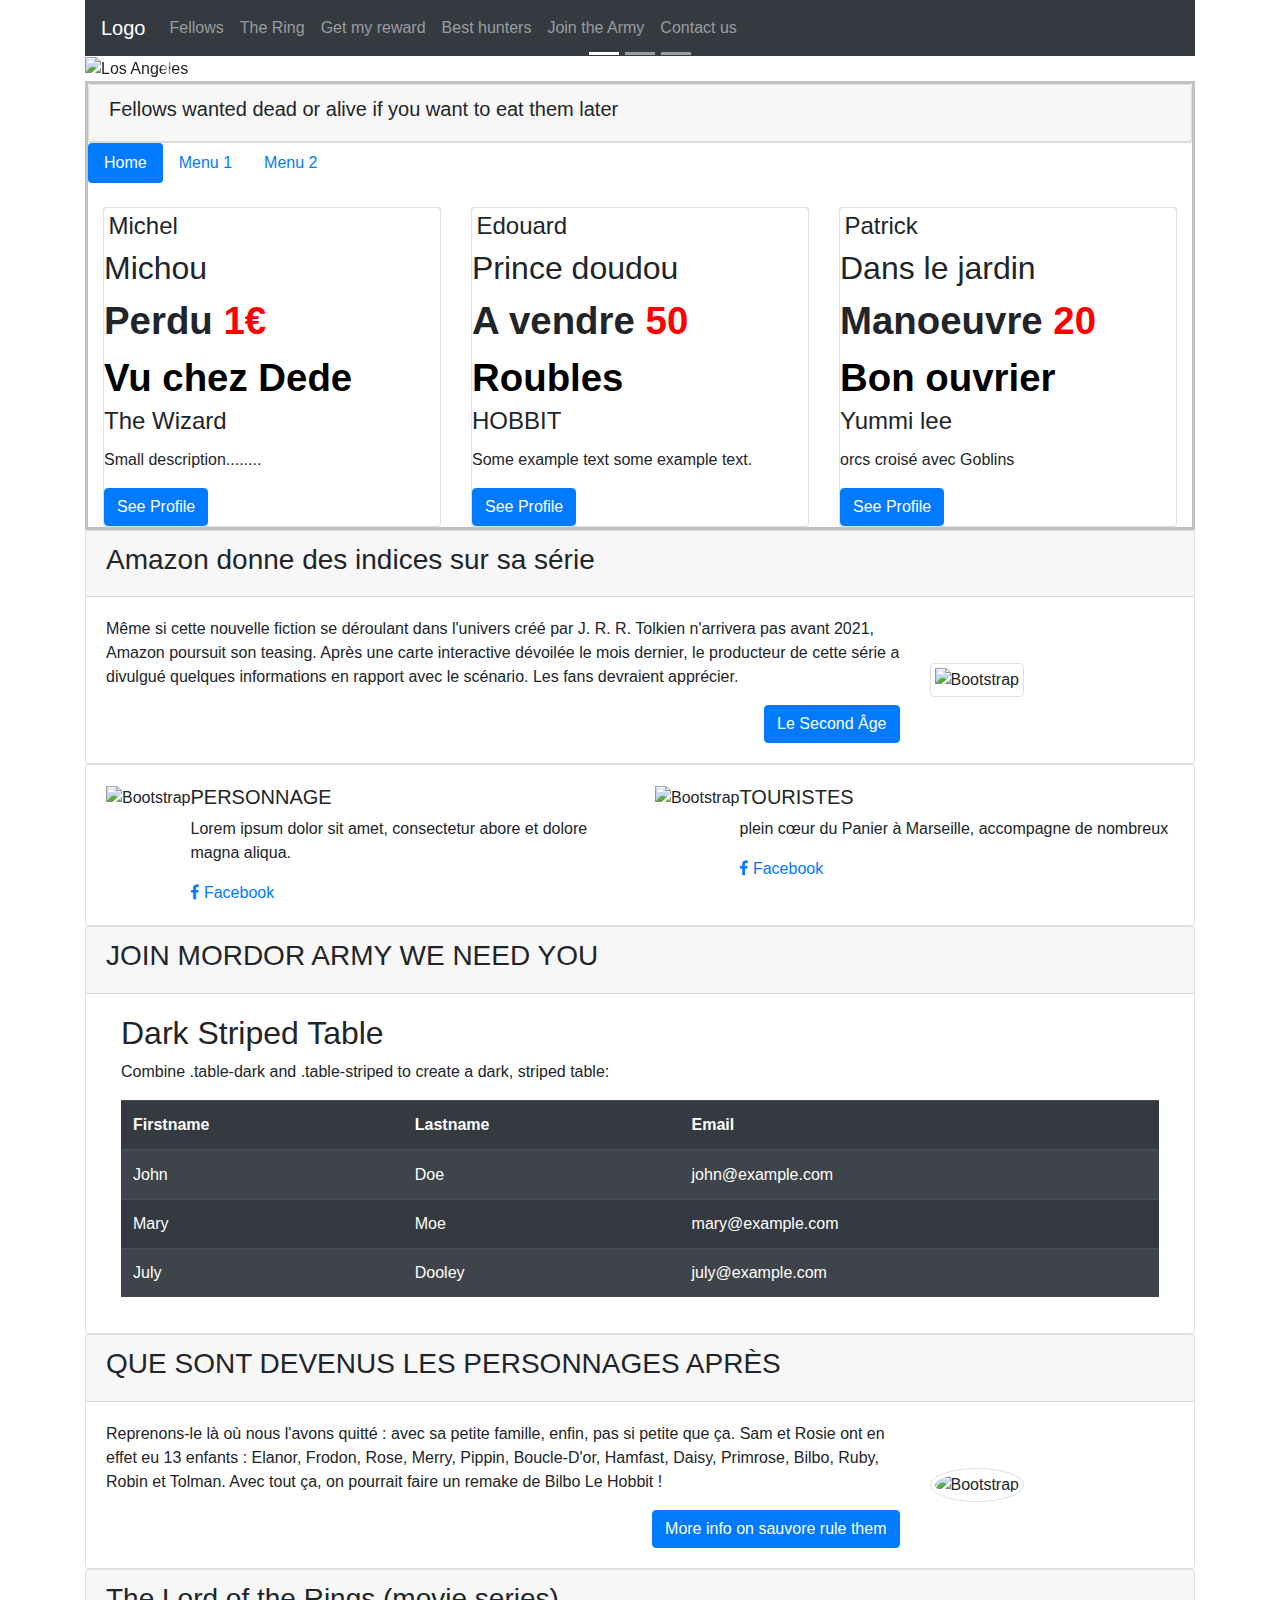
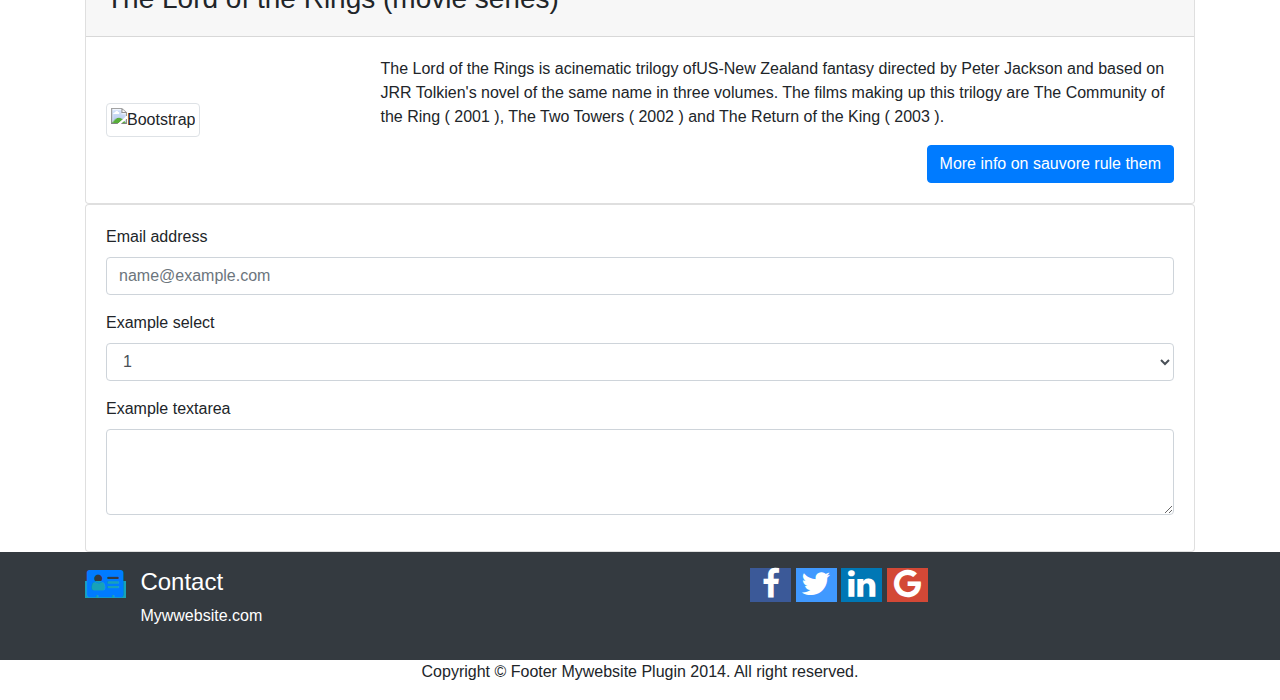
==== index.html @ 4aae3c0c "Create index.html" ====
<!DOCTYPE html>
<html lang="fr">

<head>
    <title>Find the precious .com</title>
    <meta charset="utf-8">
    <meta name="viewport" content="width=device-width, initial-scale=1">
    <link rel="stylesheet" href="https://maxcdn.bootstrapcdn.com/bootstrap/4.3.1/css/bootstrap.min.css">
    <script src="https://ajax.googleapis.com/ajax/libs/jquery/3.3.1/jquery.min.js"></script>
    <script src="https://cdnjs.cloudflare.com/ajax/libs/popper.js/1.14.7/umd/popper.min.js"></script>
    <script src="https://maxcdn.bootstrapcdn.com/bootstrap/4.3.1/js/bootstrap.min.js"></script>
    <link href="//maxcdn.bootstrapcdn.com/font-awesome/4.7.0/css/font-awesome.min.css" rel="stylesheet">
    <link rel="stylesheet" href="styles.css" type="text/css">


</head>

<body>
    <div class="container">
        <nav class="navbar navbar-expand-sm bg-dark navbar-dark">
            <!-- Brand/logo -->
            <a class="navbar-brand" href="#">Logo</a>

            <!-- Links -->
            <ul class="navbar-nav">
                <li class="nav-item">
                    <a class="nav-link" href="#">Fellows</a>
                </li>
                <li class="nav-item">
                    <a class="nav-link" href="#">The Ring</a>
                </li>
                <li class="nav-item">
                    <a class="nav-link" href="#">Get my reward</a>
                </li>
                <li class="nav-item">
                    <a class="nav-link" href="#">Best hunters</a>
                </li>

                <li class="nav-item">
                    <a class="nav-link" href="#">Join the Army</a>
                </li>

                <li class="nav-item">
                    <a class="nav-link" href="#">Contact us</a>
                </li>
            </ul>
        </nav>



        <div class="panel panel-default">
            <div id="demo" class="carousel slide" data-ride="carousel">
                <ul class="carousel-indicators">
                    <li data-target="#demo" data-slide-to="0" class="active"></li>
                    <li data-target="#demo" data-slide-to="1"></li>
                    <li data-target="#demo" data-slide-to="2"></li>
                </ul>
                <div class="carousel-inner">
                    <div class="carousel-item active">
                        <img src="https://www.noblecollection.fr/images/categories/bandeau-categorie-seigneur-des-anneaux.jpg"
                            alt="Los Angeles" width="900" height="300">
                        <div class="carousel-caption">
                            <h3>DANGEROUS FELLOWSHIP</h3>
                            <p>Orcs, Goblins</p>
                        </div>
                    </div>
                    <div class="carousel-item">
                        <img src="https://www.noblecollection.fr/images/categories/categorie-bilbo-hobbit.jpg"
                            alt="Chicago" width="900" height="300">
                        <div class="carousel-caption">
                            <h3>Destroy the ring</h3>
                            <p>Protect your master SAURON</p>
                        </div>
                    </div>
                    <div class="carousel-item">
                        <img src="https://www.noblecollection.fr/images/categories/categorie-outlander.jpg"
                            alt="New York" width="900" height="300">
                        <div class="carousel-caption">
                            <h3>Fellows captured</h3>
                            <p>How to get my reward</p>
                        </div>
                    </div>
                </div>
                <a class="carousel-control-prev" href="#demo" data-slide="prev">
                    <span class="carousel-control-prev-icon"></span>
                </a>
                <a class="carousel-control-next" href="#demo" data-slide="next">
                    <span class="carousel-control-next-icon"></span>
                </a>
            </div>
        </div>








        <div class="panel panel-default" style="border: 3px silver solid;">
            <div class="card">
                <div class="card-header">
                    <div class="panel-heading">
                        <h5 class="panel-title">Fellows wanted dead or alive if you want to eat them later</h5>

                    </div>
                </div>
            </div>


            <div class="panel-body">



                <!-- Nav pills -->
                <ul class="nav nav-pills" role="tablist">
                    <li class="nav-item">
                        <a class="nav-link active" data-toggle="pill" href="#home">Home</a>
                    </li>
                    <li class="nav-item">
                        <a class="nav-link" data-toggle="pill" href="#menu1">Menu 1</a>
                    </li>
                    <li class="nav-item">
                        <a class="nav-link" data-toggle="pill" href="#menu2">Menu 2</a>
                    </li>
                </ul>





                <!-- Tab panes -->
                <div class="tab-content">
                    <div id="home" class="container tab-pane active"><br>




                        <div class="row">
                            <div class="col-sm-4 col-md-4">
                                <div class="card">
                                    <div class="thumbnail">
                                        <div class="image">
                                            <div class="vitre">
                                                <img style="width:100%"
                                                    src="http://idata.over-blog.com/5/06/47/52/archives/2007/08/1186150725_pirates-des-caraibes-2-gf.jpg"
                                                    alt="" />
                                                <span style="font-size: x-large;"> Michel</span>
                                                <div class="texte" style="font-size: xx-large;"> Michou</div>
                                                <div class="arrondi" style="width:100%">

                                                    <div style="font-size: 3vw;"> <b>Perdu </b><b
                                                            style="color:#FF0000;">1€<br /></b><b
                                                            style="color:#000000;">Vu
                                                            chez Dede</b></div>

                                                </div>
                                            </div>
                                        </div>
                                    </div>
                                    <div>
                                        <h4 class="card-title">The Wizard</h4>
                                        <p class="card-text">Small description........</p>
                                        <a href="#" class="btn btn-primary">See Profile</a>
                                    </div>
                                </div>
                            </div>




                            <div class="col-sm-4 col-md-4">
                                <div class="card">
                                    <div class="thumbnail">
                                        <div class="image">
                                            <div class="vitre">
                                                <img style="width:100%"
                                                    src="http://idata.over-blog.com/5/06/47/52/archives/2007/08/1186150765_02.jpg"
                                                    alt="" />

                                                <span style="font-size: x-large;"> Edouard</span>
                                                <div class="texte" style="font-size: xx-large;"> Prince doudou</div>
                                                <div class="arrondi" style="width:100%">

                                                    <div style="font-size:3vw;"><b>A vendre </b><b
                                                            style="color:#FF0000;">50 <br /></b><b
                                                            style="color:#000000;">Roubles
                                                        </b></div>


                                                </div>
                                            </div>
                                        </div>
                                    </div>
                                    <div>
                                        <h4 class="card-title">HOBBIT</h4>
                                        <p class="card-text">Some example text some example text.</p>
                                        <a href="#" class="btn btn-primary">See Profile</a>
                                    </div>
                                </div>
                            </div>





















                            <div class="col-sm-4 col-md-4">
                                <div class="card">
                                    <div class="thumbnail">
                                        <div class="image">
                                            <div class="vitre">
                                                <img style="width:100%"
                                                    src="http://idata.over-blog.com/5/06/47/52/archives/2007/08/1186150802_afficheleseigneurdesannax7.jpg"
                                                    alt="" />

                                                <span style="font-size: x-large;"> Patrick</span>
                                                <div class="texte" style="font-size: xx-large;"> Dans le jardin</div>


                                                <div class="arrondi" style="width:100%">
                                                    <div style="font-size:3vw;"> <b>Manoeuvre </b><b
                                                            style="color:#FF0000;">20 <br /></b><b
                                                            style="color:#000000;">Bon
                                                            ouvrier</b></div>


                                                </div>
                                            </div>
                                        </div>
                                    </div>
                                    <div>
                                        <h4 class="card-title">Yummi lee</h4>
                                        <p class="card-text">orcs croisé avec Goblins</p>
                                        <a href="#" class="btn btn-primary">See Profile</a>
                                    </div>
                                </div>
                            </div>






                        </div>


                    </div>



                    <div id="menu1" class="container tab-pane fade"><br>
                        <h3>Menu 1</h3>
                        <p>Ut enim ad minim veniam, quis nostrud exercitation ullamco laboris nisi ut aliquip ex ea
                            commodo
                            consequat.</p>
                    </div>
                    <div id="menu2" class="container tab-pane fade"><br>
                        <h3>Menu 2</h3>
                        <p>Sed ut perspiciatis unde omnis iste natus error sit voluptatem accusantium doloremque
                            laudantium,
                            totam rem aperiam.</p>
                    </div>
                </div>
            </div>
        </div>




        <div class="panel panel-default">
            <div class="card">
                <div class="card-header">
                    <h3>Amazon donne des indices sur sa série
                    </h3>

                </div>
                <div class="card-body">
                    <div class="row align-items-center">

                        <div class="col-lg-9">
                            <div>

                                <p>Même si cette nouvelle fiction se déroulant dans l'univers créé par J. R. R. Tolkien
                                    n'arrivera pas avant 2021, Amazon poursuit son teasing.

                                    Après une carte interactive dévoilée le mois dernier, le producteur de cette série a
                                    divulgué quelques informations en rapport avec le scénario. Les fans devraient
                                    apprécier.

                                </p>
                            </div>

                            <div class="text-right">

                                <button type="button" class="btn btn-primary" data-toggle="modal" data-target="#modal1">
                                    Le Second Âge
                                </button>

                            </div>
                        </div>

                        <div class="col-lg-3">

                            <img src="https://upload.wikimedia.org/wikipedia/commons/thumb/7/7d/El_Se%C3%B1or_de_los_Anillos_lectura.jpg/250px-El_Se%C3%B1or_de_los_Anillos_lectura.jpg"
                                alt="Bootstrap" class="img-thumbnail">

                        </div>
                    </div>
                </div>
            </div>

        </div>





        <div class="panel panel-default">

            <div class="card">

                <div class="card-body">

                    <div class="row">

                        <div class="col-sm-6">

                            <div class="media">
                                <div class="media-left">
                                    <img src="https://upload.wikimedia.org/wikipedia/commons/thumb/8/86/Hobbiton.jpg/220px-Hobbiton.jpg"
                                        class="media-object" alt="Bootstrap" style="width:200px">
                                </div>
                                <div class="media-body">
                                    <h5 class="media-heading">PERSONNAGE</h5>
                                    <p>Lorem ipsum dolor sit amet, consectetur abore et dolore magna aliqua.</p>
                                    <a href="" class="facebook"><i class="fa fa-facebook"></i> <span
                                            class="share-meta">Facebook</span></a>
                                </div>
                            </div>
                        </div>
                        <div class="col-sm-6">

                            <div class="media">
                                <div class="media-left">
                                    <img src="https://upload.wikimedia.org/wikipedia/commons/thumb/b/be/Cavalier-rohan.jpg/220px-Cavalier-rohan.jpg"
                                        class="media-object" alt="Bootstrap" style="width:200px">
                                </div>
                                <div class="media-body">
                                    <h5 class="media-heading">TOURISTES</h5>
                                    <p> plein cœur du Panier à
                                        Marseille, accompagne de nombreux
                                    </p>
                                    <a href="" class="facebook"><i class="fa fa-facebook"></i> <span
                                            class="share-meta">Facebook</span></a>
                                </div>
                            </div>

                        </div>

                    </div>
                </div>

            </div>
        </div>







        <div class="panel panel-default">

            <div class="card w-100">
                <div class="card-header">
                    <h3>JOIN MORDOR ARMY WE NEED YOU
                    </h3>

                </div>
                <div class="card-body">


                    <div class="container">
                        <h2>Dark Striped Table</h2>
                        <p>Combine .table-dark and .table-striped to create a dark, striped table:</p>
                        <table class="table table-dark table-striped">
                            <thead>
                                <tr>
                                    <th>Firstname</th>
                                    <th>Lastname</th>
                                    <th>Email</th>
                                </tr>
                            </thead>
                            <tbody>
                                <tr>
                                    <td>John</td>
                                    <td>Doe</td>
                                    <td>john@example.com</td>
                                </tr>
                                <tr>
                                    <td>Mary</td>
                                    <td>Moe</td>
                                    <td>mary@example.com</td>
                                </tr>
                                <tr>
                                    <td>July</td>
                                    <td>Dooley</td>
                                    <td>july@example.com</td>
                                </tr>
                            </tbody>
                        </table>
                    </div>



                </div>
            </div>
        </div>














        <div class="panel panel-default">

            <div class="card">
                <div class="card-header">
                    <h3>QUE SONT DEVENUS LES PERSONNAGES APRÈS
                    </h3>

                </div>
                <div class="card-body">
                    <div class="row align-items-center">

                        <div class="col-lg-9">
                            <div>

                                <p>Reprenons-le là où nous l'avons quitté : avec sa petite famille, enfin, pas si petite
                                    que ça. Sam et Rosie ont en effet eu 13 enfants : Elanor, Frodon, Rose, Merry,
                                    Pippin, Boucle-D'or, Hamfast, Daisy, Primrose, Bilbo, Ruby, Robin et Tolman. Avec
                                    tout ça, on pourrait faire un remake de Bilbo Le Hobbit !
                                </p>
                            </div>

                            <div class="text-right">

                                <button type="button" class="btn btn-primary" data-toggle="modal" data-target="#modal1">
                                    More info on sauvore rule them
                                </button>

                            </div>
                        </div>

                        <div class="col-lg-3">

                            <img src="https://upload.wikimedia.org/wikipedia/commons/thumb/e/e0/Peter_Jackson01.jpg/220px-Peter_Jackson01.jpg"
                                alt="Bootstrap" class="img-thumbnail rounded-circle">

                        </div>
                    </div>
                </div>
            </div>

        </div>









        <div class="panel panel-default">

            <div class="card">
                <div class="card-header">
                    <h3>The Lord of the Rings (movie series)
                    </h3>

                </div>
                <div class="card-body">
                    <div class="row align-items-center">
                        <div class="col-lg-3">

                            <img src="https://upload.wikimedia.org/wikipedia/fr/thumb/f/fb/Le_Seigneur_des_Anneaux_logo.png/220px-Le_Seigneur_des_Anneaux_logo.png"
                                alt="Bootstrap" class="img-thumbnail">

                        </div>
                        <div class="col-lg-9">
                            <div>

                                <p>The Lord of the Rings is acinematic trilogy ofUS-New Zealand fantasy directed by
                                    Peter Jackson and based on JRR Tolkien's novel of the same name in three volumes.
                                    The films making up this trilogy are The Community of the Ring ( 2001 ), The Two
                                    Towers ( 2002 ) and The Return of the King ( 2003 ).
                                </p>
                            </div>

                            <div class="text-right">

                                <button type="button" class="btn btn-primary" data-toggle="modal" data-target="#modal1">
                                    More info on sauvore rule them
                                </button>

                            </div>
                        </div>
                    </div>
                </div>
            </div>

        </div>




        <div class="panel panel-default">
            <div class="card w-100">


                <div class="card-body">



                    <form>
                        <div class="form-group">
                            <label for="exampleFormControlInput1">Email address</label>
                            <input type="email" class="form-control" id="exampleFormControlInput1"
                                placeholder="name@example.com">
                        </div>
                        <div class="form-group">
                            <label for="exampleFormControlSelect1">Example select</label>
                            <select class="form-control" id="exampleFormControlSelect1">
                                <option>1</option>
                                <option>2</option>
                                <option>3</option>
                                <option>4</option>
                                <option>5</option>
                            </select>
                        </div>

                        <div class="form-group">
                            <label for="exampleFormControlTextarea1">Example textarea</label>
                            <textarea class="form-control" id="exampleFormControlTextarea1" rows="3"></textarea>
                        </div>
                    </form>


                </div>


            </div>
        </div>


    </div>





    <footer>
        <div class="container-fluid bg-dark py-3">
            <div class="container">
                <div class="row">
                    <div class="col-md-7">
                        <div class="row py-0">
                            <div class="col-sm-1 hidden-md-down">
                                <a class="bg-circle bg-info" href="#">
                                    <i class="fa fa-2x fa-fw fa-address-card" aria-hidden="true"></i>
                                </a>
                            </div>
                            <div class="col-sm-11 text-white">
                                <div>
                                    <h4> Contact</h4>
                                    <p> <span class="header-font">M</span>y<span class="header-font">w</span>website.com
                                    </p>
                                </div>
                            </div>
                        </div>
                    </div>
                    <div class="col-md-5">
                        <div class="d-inline-block">
                            <div class="bg-circle-outline d-inline-block" style="background-color:#3b5998">
                                <a href="https://www.facebook.com/"><i
                                        class="fa fa-2x fa-fw fa-facebook text-white"></i>
                                </a>
                            </div>
                            <div class="bg-circle-outline d-inline-block" style="background-color:#4099FF">
                                <a href="https://twitter.com/">
                                    <i class="fa fa-2x fa-fw fa-twitter text-white"></i></a>
                            </div>

                            <div class="bg-circle-outline d-inline-block" style="background-color:#0077B5">
                                <a href="https://www.linkedin.com/company/">
                                    <i class="fa fa-2x fa-fw fa-linkedin text-white"></i></a>
                            </div>
                            <div class="bg-circle-outline d-inline-block" style="background-color:#d34836">
                                <a href="https://www.google.com/">
                                    <i class="fa fa-2x fa-fw fa-google text-white"></i></a>
                            </div>
                        </div>
                    </div>
                </div>
            </div>
        </div>
    </footer>


    <p class="text-center"> Copyright © Footer Mywebsite Plugin 2014. All right reserved. </p>













    <script src="https://code.jquery.com/jquery-1.12.4.min.js"
        integrity="sha384-nvAa0+6Qg9clwYCGGPpDQLVpLNn0fRaROjHqs13t4Ggj3Ez50XnGQqc/r8MhnRDZ"
        crossorigin="anonymous"></script>
    <!-- Include all compiled plugins (below), or include individual files as needed -->
    <script src="https://stackpath.bootstrapcdn.com/bootstrap/3.4.1/js/bootstrap.min.js"
        integrity="sha384-aJ21OjlMXNL5UyIl/XNwTMqvzeRMZH2w8c5cRVpzpU8Y5bApTppSuUkhZXN0VxHd"
        crossorigin="anonymous"></script>



</body>

</html>
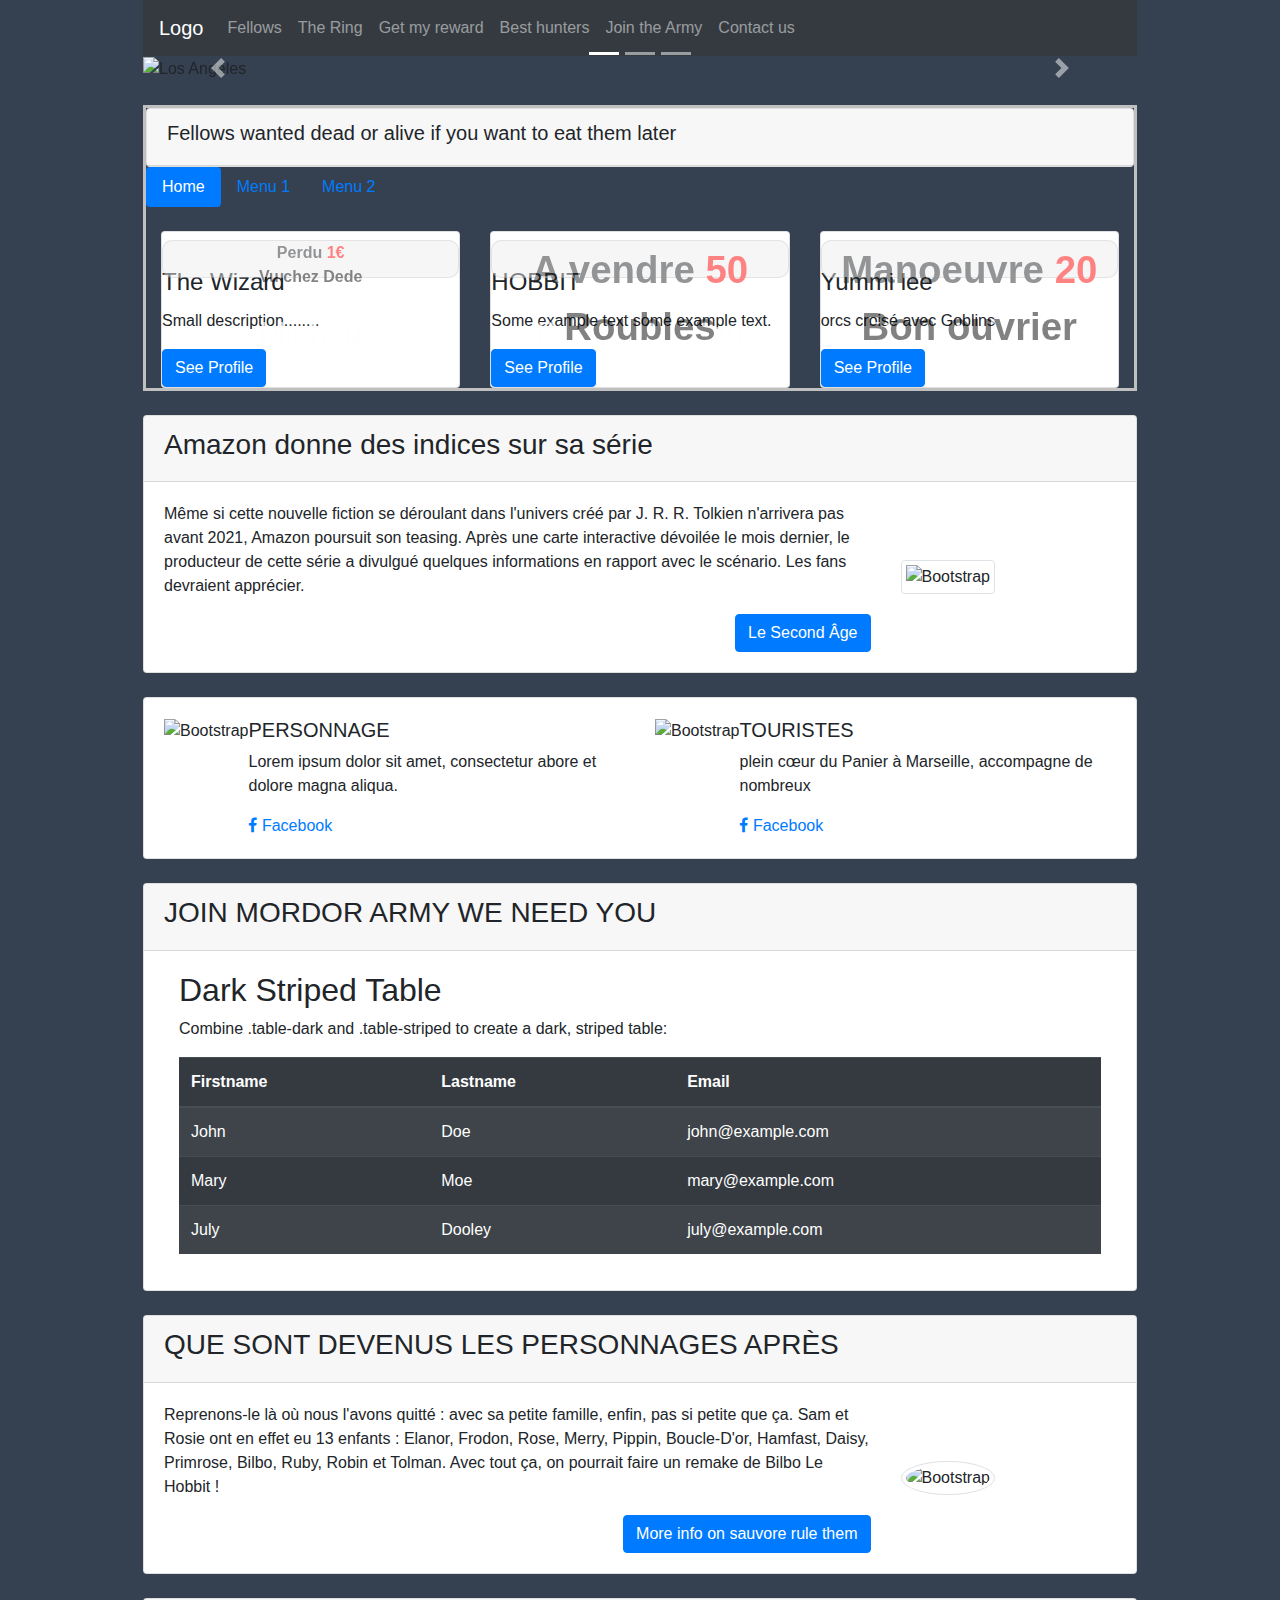
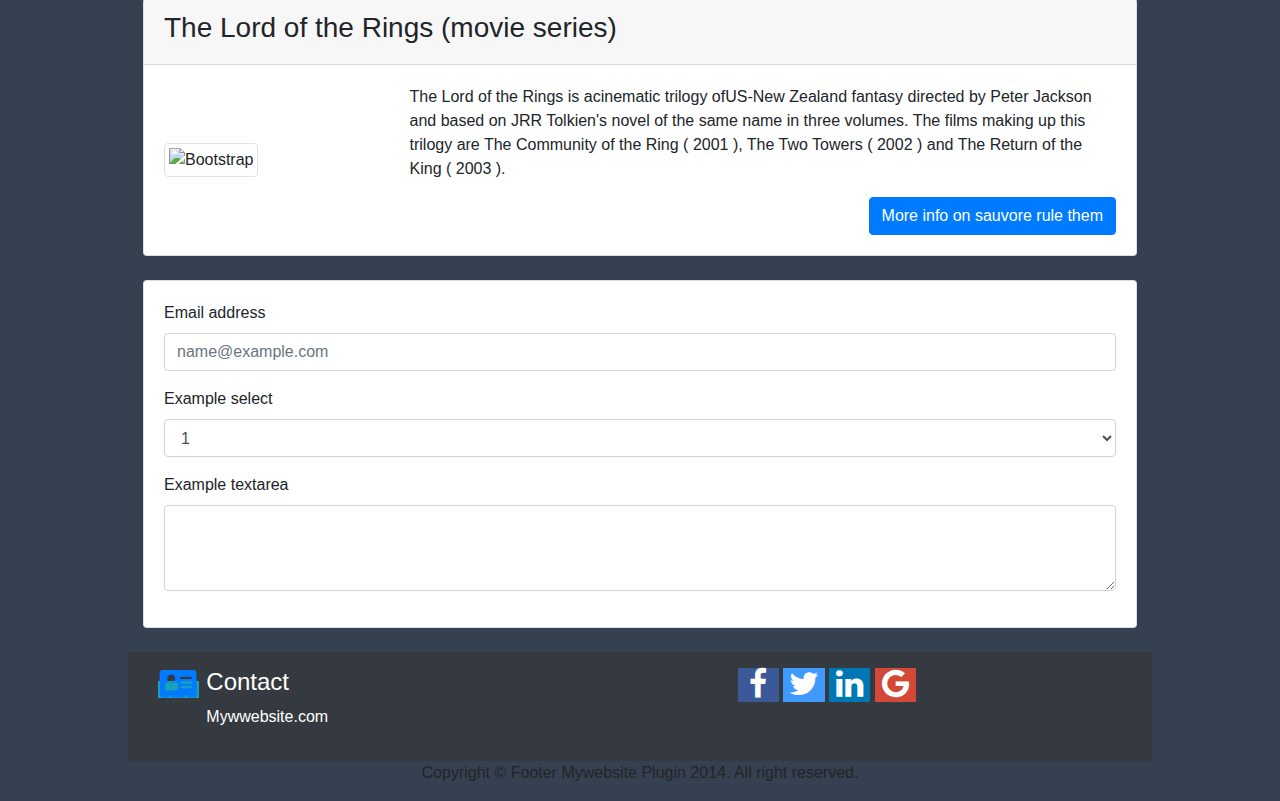
==== commit 3f8df0af: "Update index.html" ====
--- a/index.html
+++ b/index.html
@@ -149,7 +149,7 @@
                                                 <div class="texte" style="font-size: xx-large;"> Michou</div>
                                                 <div class="arrondi" style="width:100%">
 
-                                                    <div style="font-size: 3vw;"> <b>Perdu </b><b
+                                                    <div > <b>Perdu </b><b
                                                             style="color:#FF0000;">1€<br /></b><b
                                                             style="color:#000000;">Vu
                                                             chez Dede</b></div>
--- a/styles.css
+++ b/styles.css
@@ -0,0 +1,87 @@
+body {
+    background-color: rgb(53, 65, 80);
+     width: 80%;
+     margin-left: auto;
+  margin-right: auto;
+}
+.panel {
+    margin-bottom: 1.5rem;
+}
+        .image {
+     
+            z-index: 1;
+        }
+
+        .image .vitre {
+            opacity: 0.7;
+        }
+
+        .image:hover .vitre {
+            opacity: 1;
+        }
+
+        .image span {
+            visibility: hidden;
+        }
+
+        .image img:hover+span {
+            visibility: visible;
+            color: rgb(255, 253, 253);
+            position: absolute;
+            top: 60%;
+            width: 100%;
+            height: 400px;
+            z-index: 2;
+            font-size: 180%;
+            text-align: center;
+        }
+
+        .image p {
+            visibility: visible;
+            color: rgb(255, 253, 253);
+            position: absolute;
+            font-size: 5 vw;
+        }
+
+        .image img:hover+p {
+            visibility: hidden;
+        }
+
+        .texte {
+            color: rgb(255, 253, 253);
+            position: absolute;
+            top: 50%;
+            width: 100%;
+            z-index: 2;
+          
+            text-align: center;
+        }
+        h1 {
+            font-size: 15w;
+         }
+
+
+        .image:hover .texte {
+            display: none;
+        }
+
+
+        .arrondi {
+            position: absolute;
+            top: 5%;
+            width: 80%;
+            height: 25%;
+            vertical-align: middle;
+            text-align: center;
+            background: #eeeeee;
+            border: 1px solid #a39e9e80;
+            -webkit-border-radius: 10px;
+            z-index: 4;
+            font-size: 2 vw;
+            opacity: 0.7;
+        }
+
+        .image:hover .arrondi {
+            display: none;
+        }
+
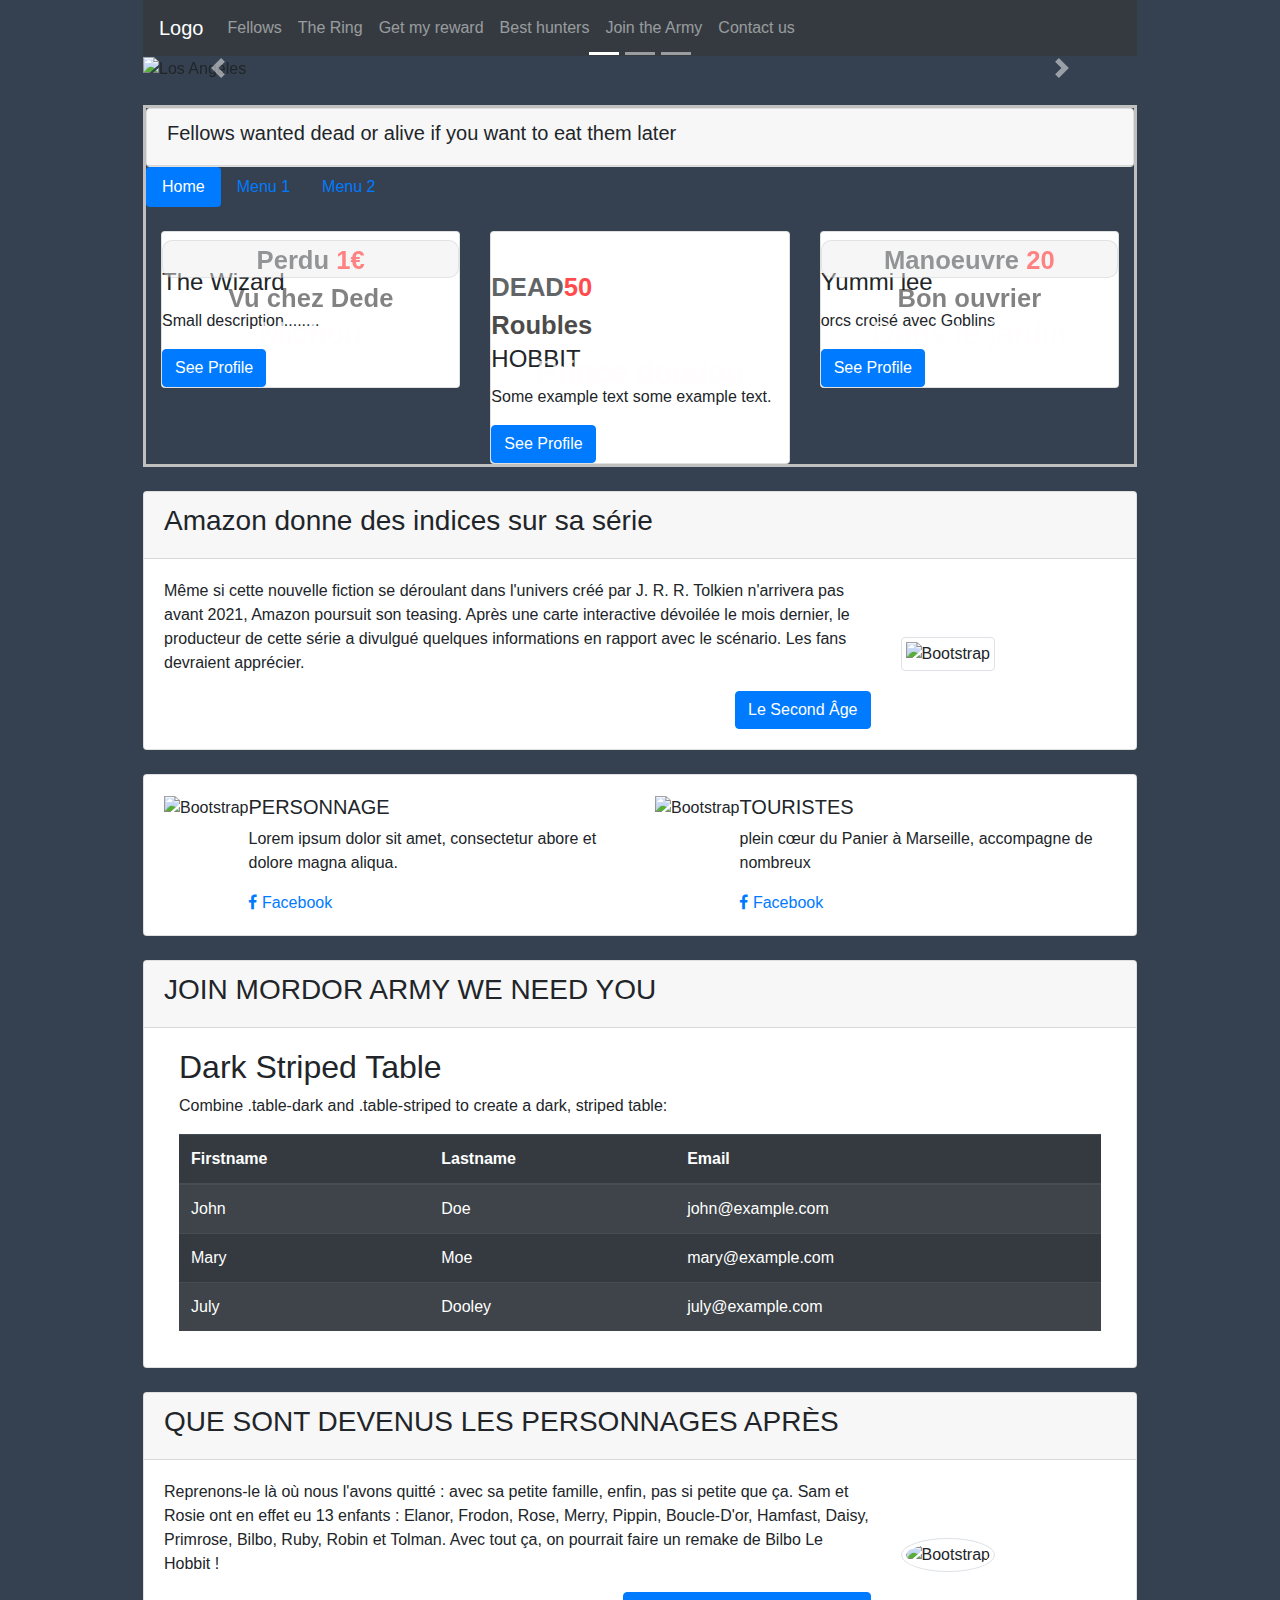
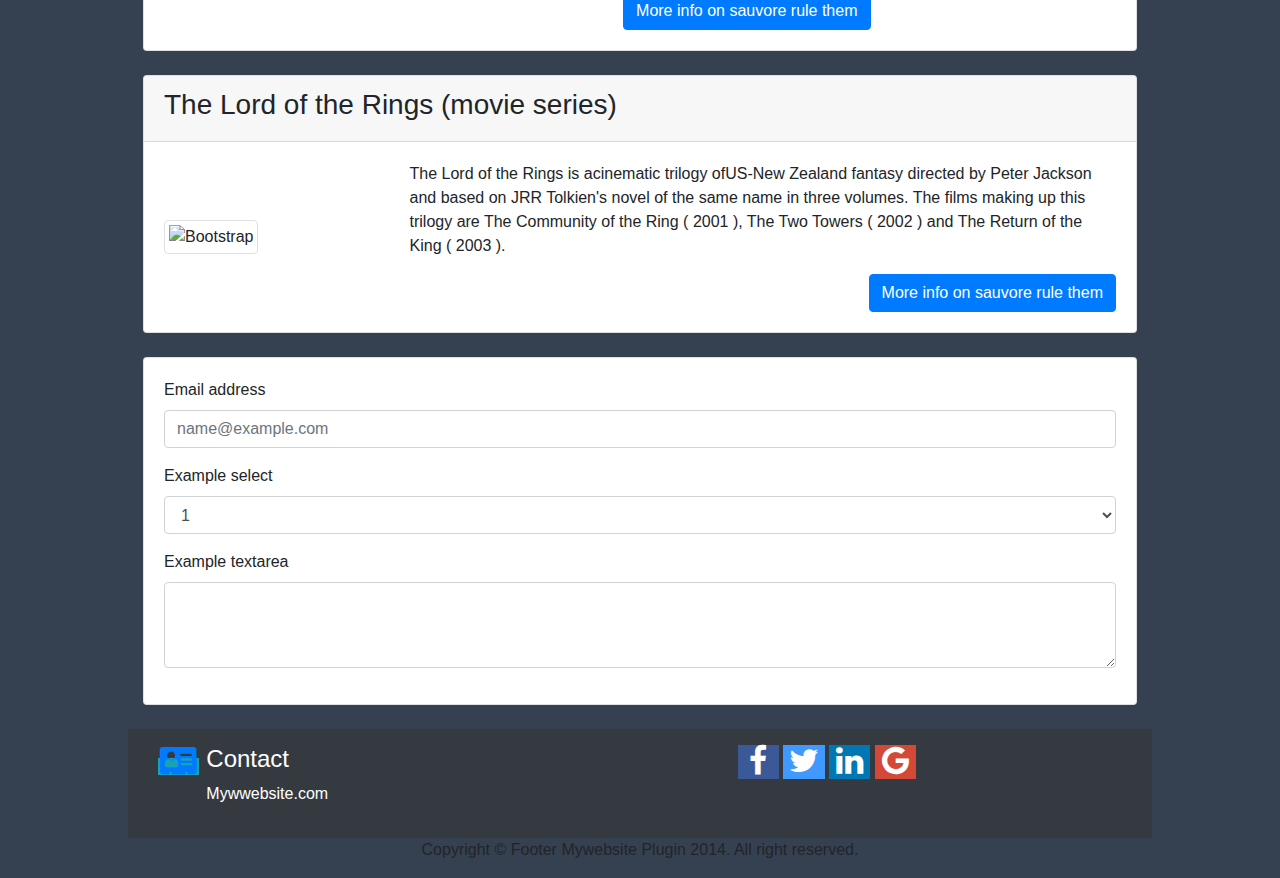
==== commit 487753f4: "Update index.html" ====
--- a/index.html
+++ b/index.html
@@ -149,7 +149,7 @@
                                                 <div class="texte" style="font-size: xx-large;"> Michou</div>
                                                 <div class="arrondi" style="width:100%">
 
-                                                    <div > <b>Perdu </b><b
+                                                    <div  style="font-size:2vw;"> <b>Perdu </b><b
                                                             style="color:#FF0000;">1€<br /></b><b
                                                             style="color:#000000;">Vu
                                                             chez Dede</b></div>
@@ -180,9 +180,9 @@
 
                                                 <span style="font-size: x-large;"> Edouard</span>
                                                 <div class="texte" style="font-size: xx-large;"> Prince doudou</div>
-                                                <div class="arrondi" style="width:100%">
-
-                                                    <div style="font-size:3vw;"><b>A vendre </b><b
+                                                <div  style="width:100%">
+
+                                                    <div style="font-size:2vw;"><b>DEAD</b><b
                                                             style="color:#FF0000;">50 <br /></b><b
                                                             style="color:#000000;">Roubles
                                                         </b></div>
@@ -234,7 +234,7 @@
 
 
                                                 <div class="arrondi" style="width:100%">
-                                                    <div style="font-size:3vw;"> <b>Manoeuvre </b><b
+                                                    <div style="font-size:2vw;"> <b>Manoeuvre </b><b
                                                             style="color:#FF0000;">20 <br /></b><b
                                                             style="color:#000000;">Bon
                                                             ouvrier</b></div>
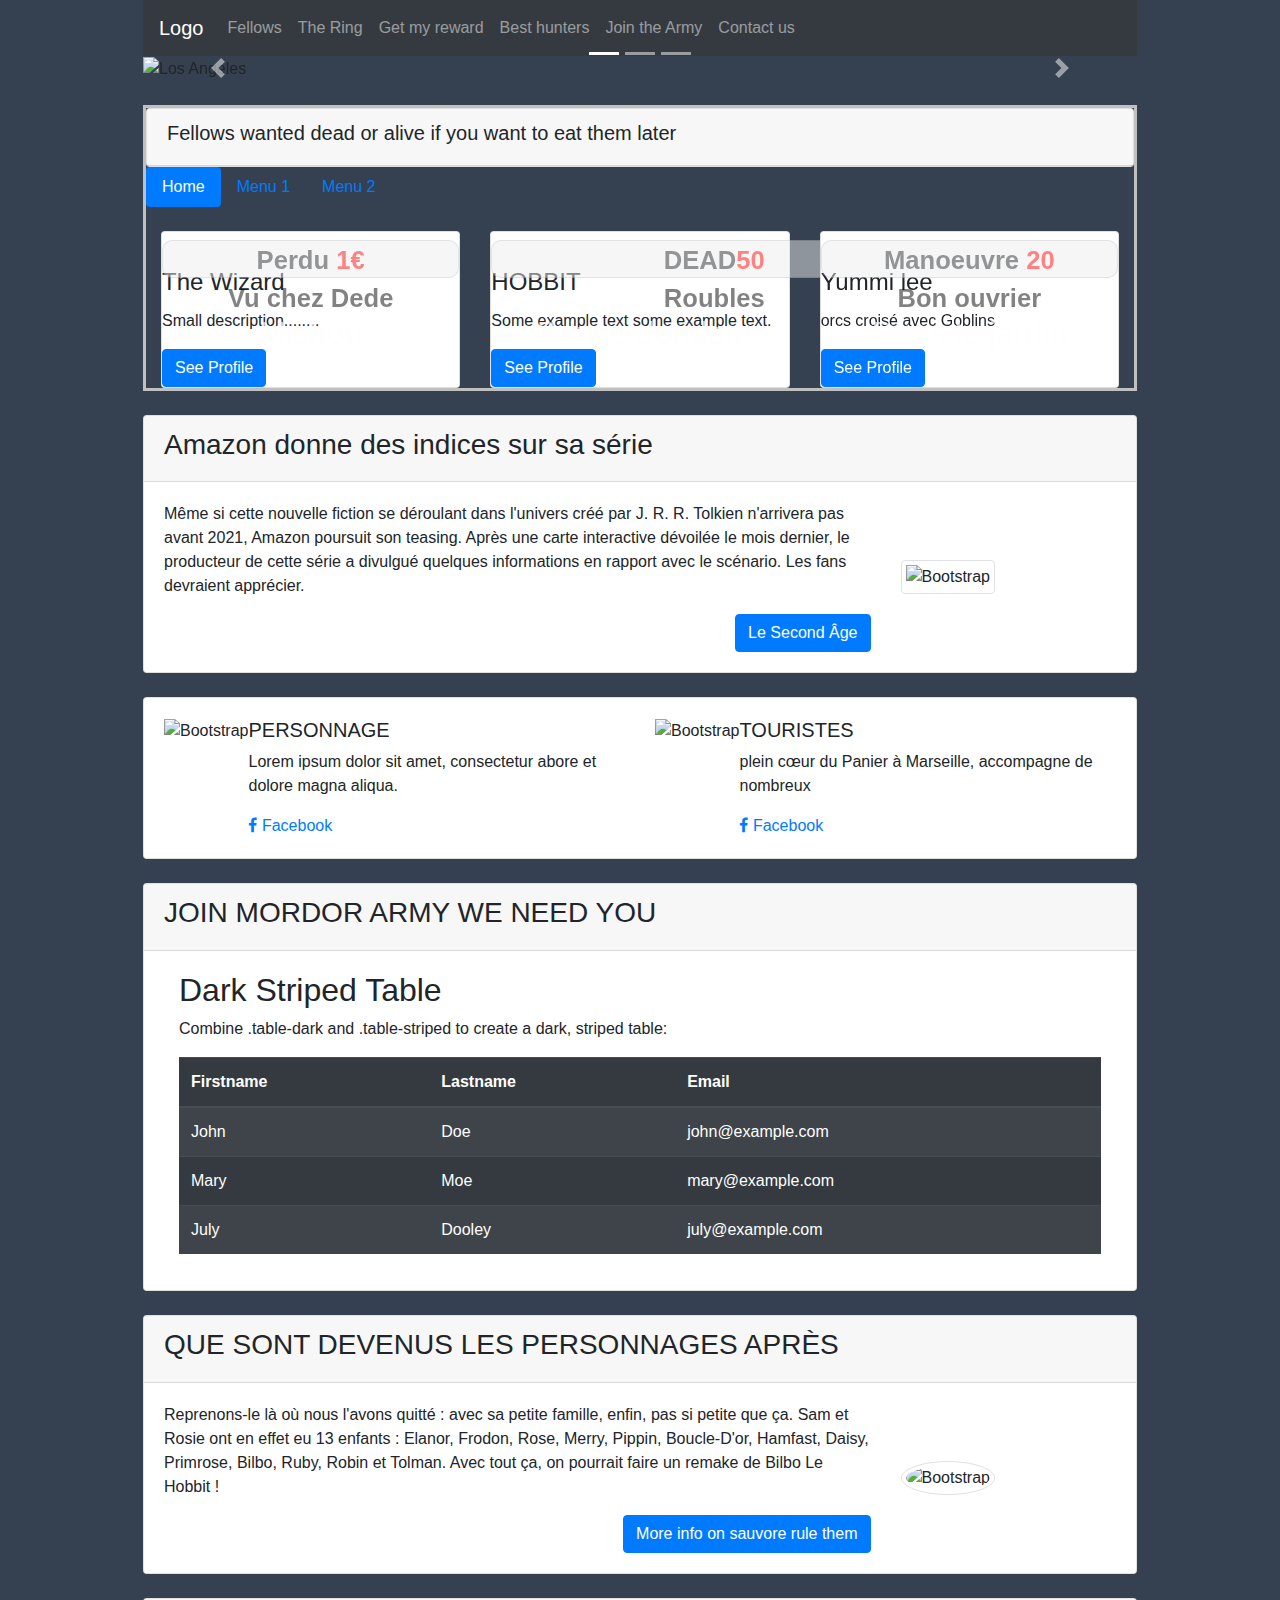
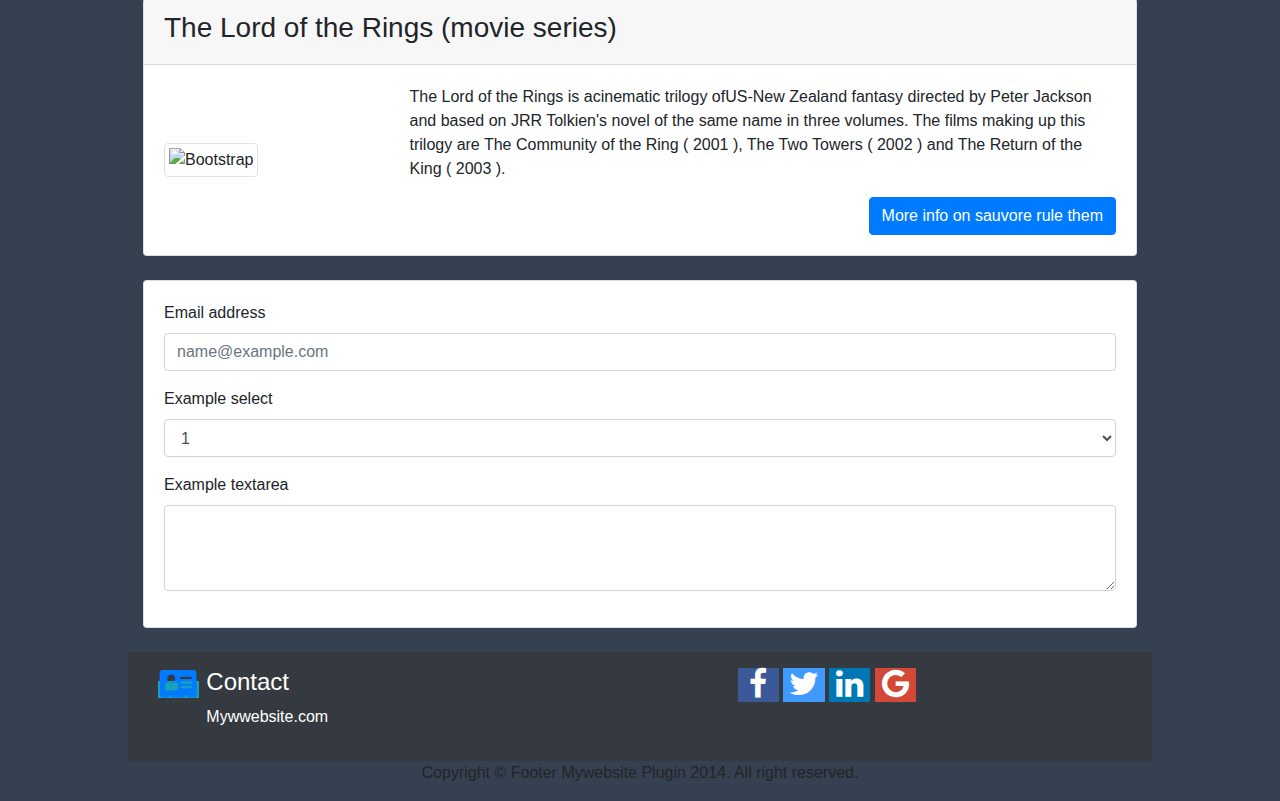
==== commit c89e8e97: "Update index.html" ====
--- a/index.html
+++ b/index.html
@@ -180,7 +180,7 @@
 
                                                 <span style="font-size: x-large;"> Edouard</span>
                                                 <div class="texte" style="font-size: xx-large;"> Prince doudou</div>
-                                                <div  style="width:100%">
+                                                <div   class="arrondi" style="width:150%">
 
                                                     <div style="font-size:2vw;"><b>DEAD</b><b
                                                             style="color:#FF0000;">50 <br /></b><b
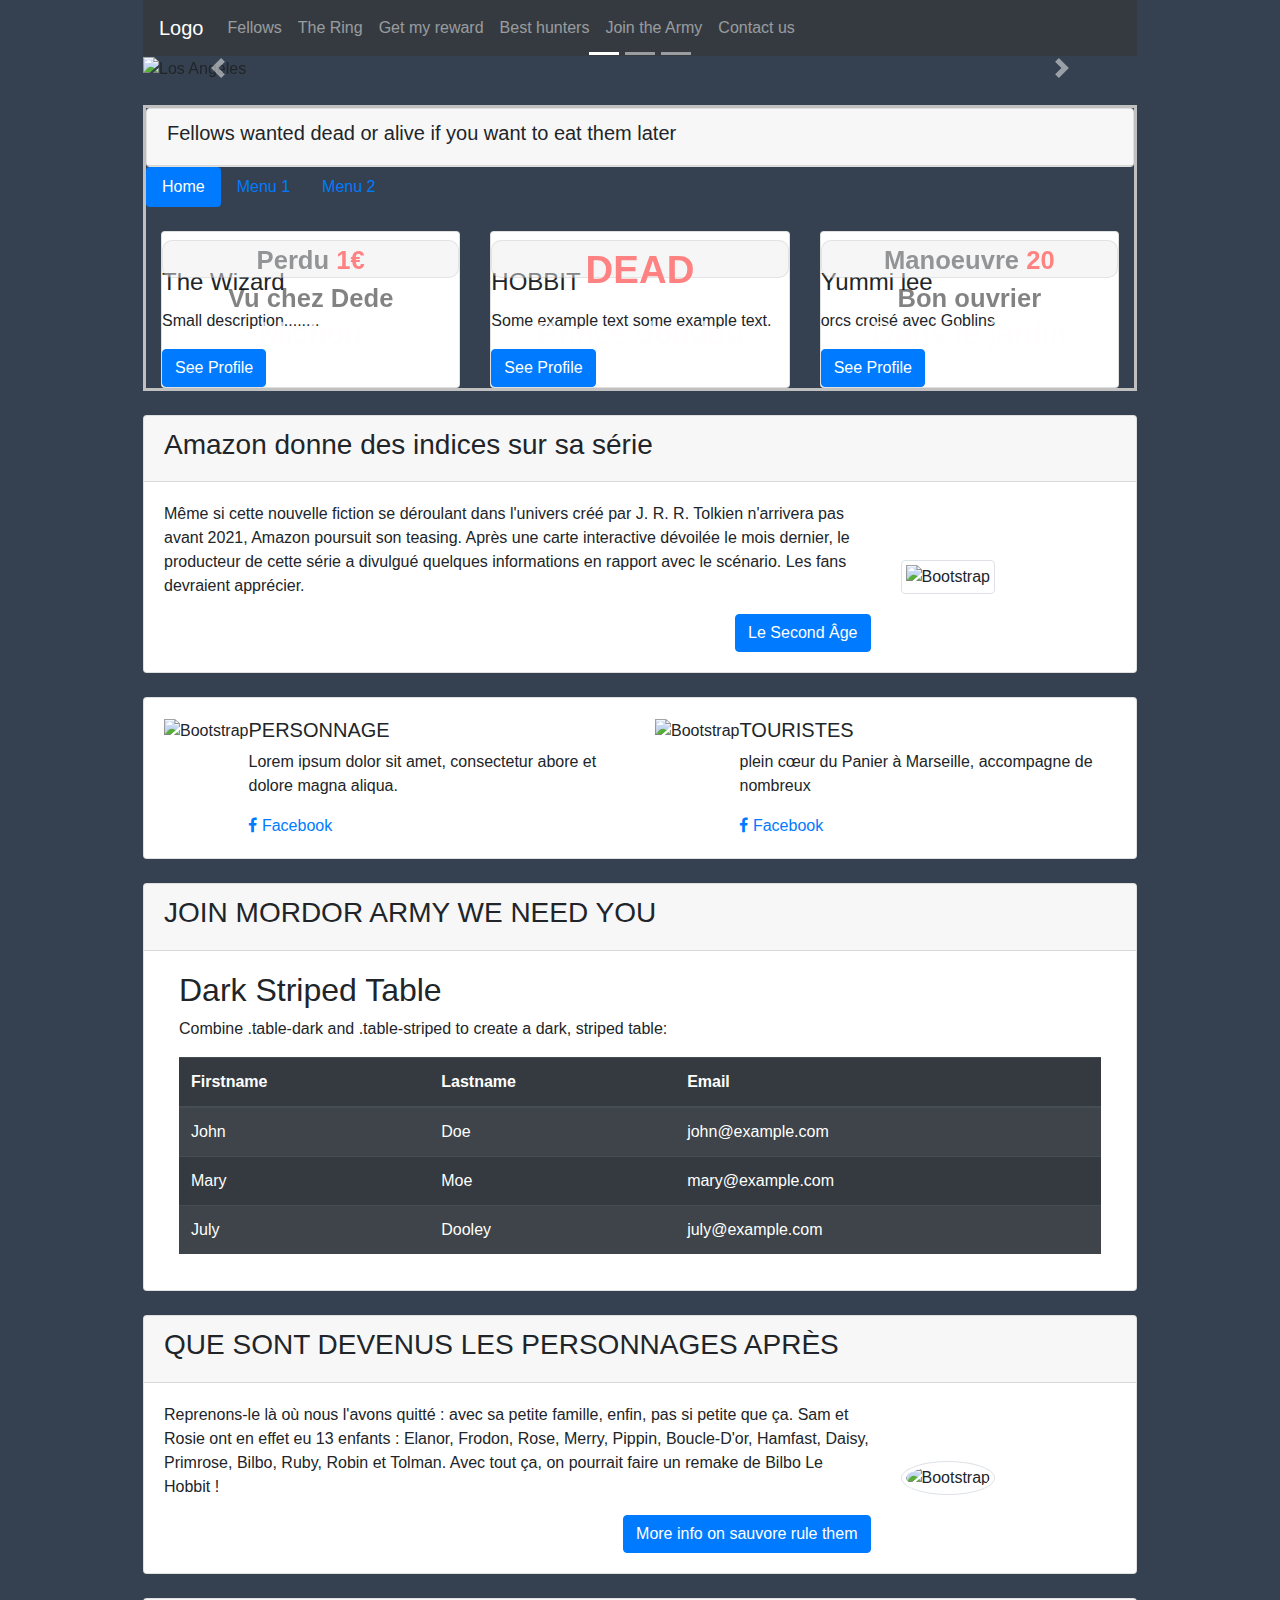
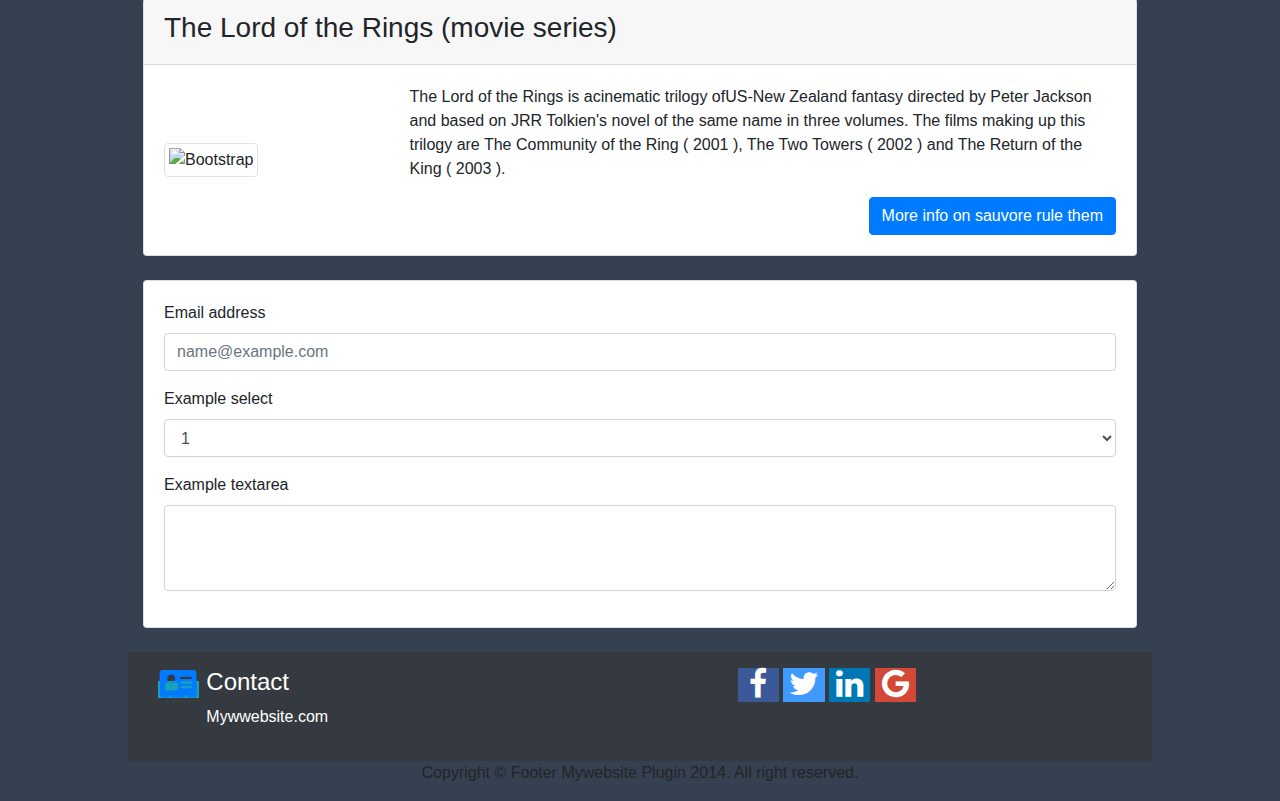
==== commit e0a23f2e: "Update index.html" ====
--- a/index.html
+++ b/index.html
@@ -92,11 +92,6 @@
 
 
 
-
-
-
-
-
         <div class="panel panel-default" style="border: 3px silver solid;">
             <div class="card">
                 <div class="card-header">
@@ -107,11 +102,7 @@
                 </div>
             </div>
 
-
             <div class="panel-body">
-
-
-
                 <!-- Nav pills -->
                 <ul class="nav nav-pills" role="tablist">
                     <li class="nav-item">
@@ -125,17 +116,9 @@
                     </li>
                 </ul>
 
-
-
-
-
                 <!-- Tab panes -->
                 <div class="tab-content">
                     <div id="home" class="container tab-pane active"><br>
-
-
-
-
                         <div class="row">
                             <div class="col-sm-4 col-md-4">
                                 <div class="card">
@@ -153,8 +136,7 @@
                                                             style="color:#FF0000;">1€<br /></b><b
                                                             style="color:#000000;">Vu
                                                             chez Dede</b></div>
-
-                                                </div>
+                                               </div>
                                             </div>
                                         </div>
                                     </div>
@@ -167,8 +149,6 @@
                             </div>
 
 
-
-
                             <div class="col-sm-4 col-md-4">
                                 <div class="card">
                                     <div class="thumbnail">
@@ -180,12 +160,9 @@
 
                                                 <span style="font-size: x-large;"> Edouard</span>
                                                 <div class="texte" style="font-size: xx-large;"> Prince doudou</div>
-                                                <div   class="arrondi" style="width:150%">
-
-                                                    <div style="font-size:2vw;"><b>DEAD</b><b
-                                                            style="color:#FF0000;">50 <br /></b><b
-                                                            style="color:#000000;">Roubles
-                                                        </b></div>
+                                                <div   class="arrondi" style="width:100%">
+
+                                                    <div style="font-size:3vw; color:#FF0000;"><b>DEAD</b></div>
 
 
                                                 </div>
